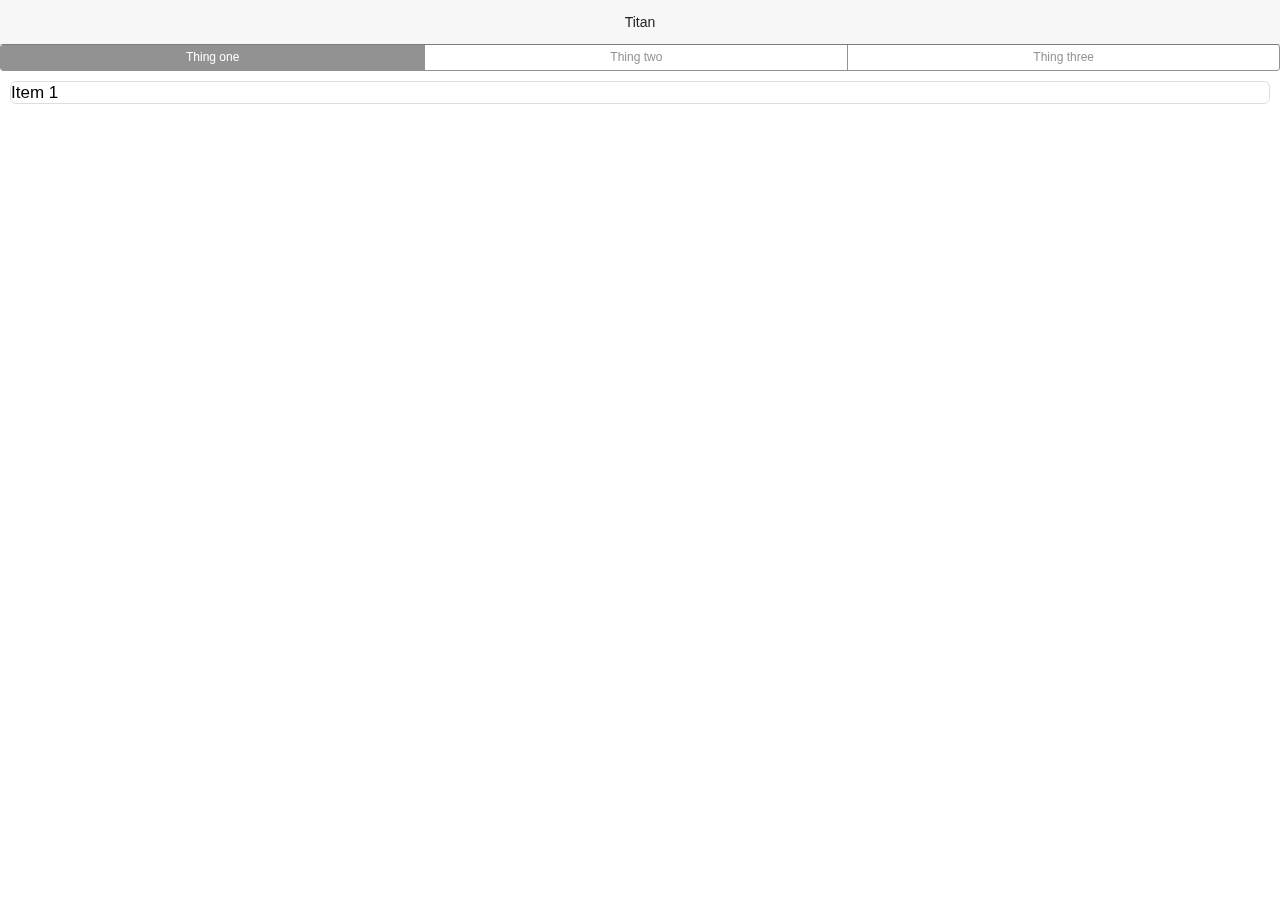
==== login.html @ fdbd61df "发现页" ====
<!DOCTYPE html>
<html>

<head>
    <meta charset="utf-8">
    <title>Ratchet template page</title>
    <!-- Sets initial viewport load and disables zooming  -->
    <meta name="viewport" content="initial-scale=1, maximum-scale=1, user-scalable=no, minimal-ui">
    <!-- Makes your prototype chrome-less once bookmarked to your phone's home screen -->
    <meta name="apple-mobile-web-app-capable" content="yes">
    <meta name="apple-mobile-web-app-status-bar-style" content="black">
    <!-- Include the compiled Ratchet CSS -->
    <link href="css/ratchet.css" rel="stylesheet">
    <link rel="stylesheet" type="text/css" href="css/ratchet-theme-ios.css">
    <link rel="stylesheet" type="text/css" href="css/animate.css">
    <link rel="stylesheet" type="text/css" href="css/customer.css">
    <!-- Include the compiled Ratchet JS -->
    <script src="js/ratchet.js"></script>
    <script type="text/javascript" src="js/touch-0.2.14.min.js"></script>
    <script type="text/javascript" src="js/live.js"></script>
</head>

<body class="background">
    <!-- Make sure all your bars are the first things in your <body> -->
    <header class="bar bar-nav">
        <h1 class="title">Titan</h1>
    </header>
    <!-- Wrap all non-bar HTML in the .content div (this is actually what scrolls) -->
    <div class="content content-padding-50 background">
        <div class="segmented-control">
            <a class="control-item active" href="#item1mobile">
    Thing one
  </a>
            <a class="control-item" href="#item2mobile">
        Thing two
  </a>
            <a class="control-item" href="#item3mobile">
                Thing three
            </a>
        </div>
        <div class="card">
            <span id="item1mobile" class="control-content active">Item 1</span>
            <span id="item2mobile" class="control-content">Item 2</span>
            <span id="item3mobile" class="control-content">Item 3</span>
        </div>
    </div>
</body>

</html>
---- css/ratchet.css ----
/*!
 * =====================================================
 * Ratchet v2.0.2 (http://goratchet.com)
 * Copyright 2015 Connor Sears
 * Licensed under MIT (https://github.com/twbs/ratchet/blob/master/LICENSE)
 *
 * v2.0.2 designed by @connors.
 * =====================================================
 */

/*! normalize.css v3.0.3 | MIT License | github.com/necolas/normalize.css */
html {
  font-family: sans-serif;
  -webkit-text-size-adjust: 100%;
      -ms-text-size-adjust: 100%;
}

body {
  margin: 0;
}

article,
aside,
details,
figcaption,
figure,
footer,
header,
hgroup,
main,
menu,
nav,
section,
summary {
  display: block;
}

audio,
canvas,
progress,
video {
  display: inline-block;
  vertical-align: baseline;
}

audio:not([controls]) {
  display: none;
  height: 0;
}

[hidden],
template {
  display: none;
}

a {
  background-color: transparent;
}

a:active,
a:hover {
  outline: 0;
}

abbr[title] {
  border-bottom: 1px dotted;
}

b,
strong {
  font-weight: bold;
}

dfn {
  font-style: italic;
}

h1 {
  margin: .67em 0;
  font-size: 2em;
}

mark {
  color: #000;
  background: #ff0;
}

small {
  font-size: 80%;
}

sub,
sup {
  position: relative;
  font-size: 75%;
  line-height: 0;
  vertical-align: baseline;
}

sup {
  top: -.5em;
}

sub {
  bottom: -.25em;
}

img {
  border: 0;
}

svg:not(:root) {
  overflow: hidden;
}

figure {
  margin: 1em 40px;
}

hr {
  height: 0;
  -webkit-box-sizing: content-box;
     -moz-box-sizing: content-box;
          box-sizing: content-box;
}

pre {
  overflow: auto;
}

code,
kbd,
pre,
samp {
  font-family: monospace, monospace;
  font-size: 1em;
}

button,
input,
optgroup,
select,
textarea {
  margin: 0;
  font: inherit;
  color: inherit;
}

button {
  overflow: visible;
}

button,
select {
  text-transform: none;
}

button,
html input[type="button"],
input[type="reset"],
input[type="submit"] {
  -webkit-appearance: button;
  cursor: pointer;
}

button[disabled],
html input[disabled] {
  cursor: default;
}

button::-moz-focus-inner,
input::-moz-focus-inner {
  padding: 0;
  border: 0;
}

input {
  line-height: normal;
}

input[type="checkbox"],
input[type="radio"] {
  -webkit-box-sizing: border-box;
     -moz-box-sizing: border-box;
          box-sizing: border-box;
  padding: 0;
}

input[type="number"]::-webkit-inner-spin-button,
input[type="number"]::-webkit-outer-spin-button {
  height: auto;
}

input[type="search"] {
  -webkit-box-sizing: content-box;
     -moz-box-sizing: content-box;
          box-sizing: content-box;
  -webkit-appearance: textfield;
}

input[type="search"]::-webkit-search-cancel-button,
input[type="search"]::-webkit-search-decoration {
  -webkit-appearance: none;
}

fieldset {
  padding: .35em .625em .75em;
  margin: 0 2px;
  border: 1px solid #c0c0c0;
}

legend {
  padding: 0;
  border: 0;
}

textarea {
  overflow: auto;
}

optgroup {
  font-weight: bold;
}

table {
  border-spacing: 0;
  border-collapse: collapse;
}

td,
th {
  padding: 0;
}

* {
  -webkit-box-sizing: border-box;
     -moz-box-sizing: border-box;
          box-sizing: border-box;
}

body {
  position: fixed;
  top: 0;
  right: 0;
  bottom: 0;
  left: 0;
  font-family: "Helvetica Neue", Helvetica, sans-serif;
  font-size: 17px;
  line-height: 21px;
  color: #000;
  background-color: #fff;
}

a {
  color: #428bca;
  text-decoration: none;

  -webkit-tap-highlight-color: transparent;
}
a:active {
  color: #3071a9;
}

.content {
  position: absolute;
  top: 0;
  right: 0;
  bottom: 0;
  left: 0;
  overflow: auto;
  -webkit-overflow-scrolling: touch;
  background-color: #fff;
}

.content > * {
  -webkit-transform: translateZ(0);
      -ms-transform: translateZ(0);
          transform: translateZ(0);
}

.bar-nav ~ .content {
  padding-top: 44px;
}

.bar-header-secondary ~ .content {
  padding-top: 88px;
}

.bar-footer ~ .content {
  padding-bottom: 44px;
}

.bar-footer-secondary ~ .content {
  padding-bottom: 88px;
}

.bar-tab ~ .content {
  padding-bottom: 50px;
}

.bar-footer-secondary-tab ~ .content {
  padding-bottom: 94px;
}

.content-padded {
  margin: 10px;
}

.text-center {
  text-align: center;
}

.pull-left {
  float: left;
}

.pull-right {
  float: right;
}

.clearfix:before, .clearfix:after {
  display: table;
  content: " ";
}
.clearfix:after {
  clear: both;
}

h1, h2, h3, h4, h5, h6 {
  margin-top: 0;
  margin-bottom: 10px;
  line-height: 1;
}

h1, .h1 {
  font-size: 36px;
}

h2, .h2 {
  font-size: 30px;
}

h3, .h3 {
  font-size: 24px;
}

h4, .h4 {
  font-size: 18px;
}

h5, .h5 {
  margin-top: 20px;
  font-size: 14px;
}

h6, .h6 {
  margin-top: 20px;
  font-size: 12px;
}

p {
  margin-top: 0;
  margin-bottom: 10px;
  font-size: 14px;
  color: #777;
}

.btn {
  position: relative;
  display: inline-block;
  padding: 6px 8px 7px;
  margin-bottom: 0;
  font-size: 12px;
  font-weight: 400;
  line-height: 1;
  color: #333;
  text-align: center;
  white-space: nowrap;
  vertical-align: top;
  cursor: pointer;
  background-color: #fff;
  border: 1px solid #ccc;
  border-radius: 3px;
}
.btn:active, .btn.active {
  color: inherit;
  background-color: #ccc;
}
.btn:disabled, .btn.disabled {
  opacity: .6;
}

.btn-primary {
  color: #fff;
  background-color: #428bca;
  border: 1px solid #428bca;
}
.btn-primary:active, .btn-primary.active {
  color: #fff;
  background-color: #3071a9;
  border: 1px solid #3071a9;
}

.btn-positive {
  color: #fff;
  background-color: #5cb85c;
  border: 1px solid #5cb85c;
}
.btn-positive:active, .btn-positive.active {
  color: #fff;
  background-color: #449d44;
  border: 1px solid #449d44;
}

.btn-negative {
  color: #fff;
  background-color: #d9534f;
  border: 1px solid #d9534f;
}
.btn-negative:active, .btn-negative.active {
  color: #fff;
  background-color: #c9302c;
  border: 1px solid #c9302c;
}

.btn-outlined {
  background-color: transparent;
}
.btn-outlined.btn-primary {
  color: #428bca;
}
.btn-outlined.btn-positive {
  color: #5cb85c;
}
.btn-outlined.btn-negative {
  color: #d9534f;
}
.btn-outlined.btn-primary:active, .btn-outlined.btn-positive:active, .btn-outlined.btn-negative:active {
  color: #fff;
}

.btn-link {
  padding-top: 6px;
  padding-bottom: 6px;
  color: #428bca;
  background-color: transparent;
  border: 0;
}
.btn-link:active, .btn-link.active {
  color: #3071a9;
  background-color: transparent;
}

.btn-block {
  display: block;
  width: 100%;
  padding: 15px 0;
  margin-bottom: 10px;
  font-size: 18px;
}

input[type="submit"],
input[type="reset"],
input[type="button"] {
  width: 100%;
}

.btn .badge {
  margin: -2px -4px -2px 4px;
  font-size: 12px;
  background-color: rgba(0, 0, 0, .15);
}

.btn .badge-inverted,
.btn:active .badge-inverted {
  background-color: transparent;
}

.btn-primary:active .badge-inverted,
.btn-positive:active .badge-inverted,
.btn-negative:active .badge-inverted {
  color: #fff;
}

.btn-block .badge {
  position: absolute;
  right: 0;
  margin-right: 10px;
}

.btn .icon {
  font-size: inherit;
}

.bar {
  position: fixed;
  right: 0;
  left: 0;
  z-index: 10;
  height: 44px;
  padding-right: 10px;
  padding-left: 10px;
  background-color: #fff;
  border-bottom: 1px solid #ddd;

  -webkit-backface-visibility: hidden;
          backface-visibility: hidden;
}

.bar-header-secondary {
  top: 44px;
}

.bar-footer {
  bottom: 0;
}

.bar-footer-secondary {
  bottom: 44px;
}

.bar-footer-secondary-tab {
  bottom: 50px;
}

.bar-footer,
.bar-footer-secondary,
.bar-footer-secondary-tab {
  border-top: 1px solid #ddd;
  border-bottom: 0;
}

.bar-nav {
  top: 0;
}

.title {
  position: absolute;
  display: block;
  width: 100%;
  padding: 0;
  margin: 0 -10px;
  font-size: 17px;
  font-weight: 500;
  line-height: 44px;
  color: #000;
  text-align: center;
  white-space: nowrap;
}

.title a {
  color: inherit;
}

.bar-tab {
  bottom: 0;
  display: table;
  width: 100%;
  height: 50px;
  padding: 0;
  table-layout: fixed;
  border-top: 1px solid #ddd;
  border-bottom: 0;
}
.bar-tab .tab-item {
  position: relative;
  display: table-cell;
  width: 1%;
  height: 50px;
  color: #929292;
  text-align: center;
  vertical-align: middle;
}
.bar-tab .tab-item.active, .bar-tab .tab-item:active {
  color: #428bca;
}
.bar-tab .tab-item .badge {
  position: absolute;
  top: 3px;
  left: 50%;
  vertical-align: top;
}
.bar-tab .tab-item .icon {
  top: 3px;
  width: 24px;
  height: 24px;
  padding-top: 0;
  padding-bottom: 0;
}
.bar-tab .tab-item .icon ~ .tab-label {
  display: block;
  font-size: 11px;
}

.bar .btn {
  position: relative;
  top: 7px;
  z-index: 20;
  padding: 6px 12px 7px;
  margin-top: 0;
  font-weight: 400;
}
.bar .btn.pull-right {
  margin-left: 10px;
}
.bar .btn.pull-left {
  margin-right: 10px;
}

.bar .btn-link {
  top: 0;
  padding: 0;
  font-size: 16px;
  line-height: 44px;
  color: #428bca;
  border: 0;
}
.bar .btn-link:active, .bar .btn-link.active {
  color: #3071a9;
}

.bar .btn-block {
  top: 6px;
  padding: 7px 0;
  margin-bottom: 0;
  font-size: 16px;
}

.bar .btn-nav.pull-left {
  margin-left: -5px;
}
.bar .btn-nav.pull-left .icon-left-nav {
  margin-right: -3px;
}
.bar .btn-nav.pull-right {
  margin-right: -5px;
}
.bar .btn-nav.pull-right .icon-right-nav {
  margin-left: -3px;
}

.bar .icon {
  position: relative;
  z-index: 20;
  padding-top: 10px;
  padding-bottom: 10px;
  font-size: 24px;
}
.bar .btn .icon {
  top: 3px;
  padding: 0;
}
.bar .title .icon {
  padding: 0;
}
.bar .title .icon.icon-caret {
  top: 4px;
  margin-left: -5px;
}

.bar input[type="search"] {
  height: 29px;
  margin: 6px 0;
}

.bar .segmented-control {
  top: 7px;
  margin: 0 auto;
}

.badge {
  display: inline-block;
  padding: 2px 9px 3px;
  font-size: 12px;
  line-height: 1;
  color: #333;
  background-color: rgba(0, 0, 0, .15);
  border-radius: 100px;
}
.badge.badge-inverted {
  padding: 0 5px 0 0;
  background-color: transparent;
}

.badge-primary {
  color: #fff;
  background-color: #428bca;
}
.badge-primary.badge-inverted {
  color: #428bca;
}

.badge-positive {
  color: #fff;
  background-color: #5cb85c;
}
.badge-positive.badge-inverted {
  color: #5cb85c;
}

.badge-negative {
  color: #fff;
  background-color: #d9534f;
}
.badge-negative.badge-inverted {
  color: #d9534f;
}

.card {
  margin: 10px;
  overflow: hidden;
  background-color: #fff;
  border: 1px solid #ddd;
  border-radius: 6px;
}

.card .table-view {
  margin-bottom: 0;
  border-top: 0;
  border-bottom: 0;
}
.card .table-view .table-view-divider:first-child {
  top: 0;
  border-top-left-radius: 6px;
  border-top-right-radius: 6px;
}
.card .table-view .table-view-divider:last-child {
  border-bottom-right-radius: 6px;
  border-bottom-left-radius: 6px;
}

.card .table-view-cell:last-child {
  border-bottom: 0;
}

.table-view {
  padding-left: 0;
  margin-top: 0;
  margin-bottom: 15px;
  list-style: none;
  background-color: #fff;
  border-top: 1px solid #ddd;
  border-bottom: 1px solid #ddd;
}

.table-view-cell {
  position: relative;
  padding: 11px 65px 11px 15px;
  overflow: hidden;
  border-bottom: 1px solid #ddd;
}
.table-view-cell:last-child {
  border-bottom: 0;
}
.table-view-cell > a:not(.btn) {
  position: relative;
  display: block;
  padding: inherit;
  margin: -11px -65px -11px -15px;
  overflow: hidden;
  color: inherit;
}
.table-view-cell > a:not(.btn):active {
  background-color: #eee;
}
.table-view-cell p {
  margin-bottom: 0;
}

.table-view-divider {
  padding-top: 6px;
  padding-bottom: 6px;
  padding-left: 15px;
  margin-top: -1px;
  margin-left: 0;
  font-weight: 500;
  color: #999;
  background-color: #fafafa;
  border-top: 1px solid #ddd;
  border-bottom: 1px solid #ddd;
}

.table-view .media,
.table-view .media-body {
  overflow: hidden;
}

.table-view .media-object.pull-left {
  margin-right: 10px;
}
.table-view .media-object.pull-right {
  margin-left: 10px;
}

.table-view-cell > .btn,
.table-view-cell > .badge,
.table-view-cell > .toggle,
.table-view-cell > a > .btn,
.table-view-cell > a > .badge,
.table-view-cell > a > .toggle {
  position: absolute;
  top: 50%;
  right: 15px;
  -webkit-transform: translateY(-50%);
      -ms-transform: translateY(-50%);
       -o-transform: translateY(-50%);
          transform: translateY(-50%);
}
.table-view-cell .navigate-left > .btn,
.table-view-cell .navigate-left > .badge,
.table-view-cell .navigate-left > .toggle,
.table-view-cell .navigate-right > .btn,
.table-view-cell .navigate-right > .badge,
.table-view-cell .navigate-right > .toggle,
.table-view-cell .push-left > .btn,
.table-view-cell .push-left > .badge,
.table-view-cell .push-left > .toggle,
.table-view-cell .push-right > .btn,
.table-view-cell .push-right > .badge,
.table-view-cell .push-right > .toggle,
.table-view-cell > a .navigate-left > .btn,
.table-view-cell > a .navigate-left > .badge,
.table-view-cell > a .navigate-left > .toggle,
.table-view-cell > a .navigate-right > .btn,
.table-view-cell > a .navigate-right > .badge,
.table-view-cell > a .navigate-right > .toggle,
.table-view-cell > a .push-left > .btn,
.table-view-cell > a .push-left > .badge,
.table-view-cell > a .push-left > .toggle,
.table-view-cell > a .push-right > .btn,
.table-view-cell > a .push-right > .badge,
.table-view-cell > a .push-right > .toggle {
  right: 35px;
}

.content > .table-view:first-child {
  margin-top: 15px;
}

input,
textarea,
button,
select {
  font-family: "Helvetica Neue", Helvetica, sans-serif;
  font-size: 17px;
}

select,
textarea,
input[type="text"],
input[type="search"],
input[type="password"],
input[type="datetime"],
input[type="datetime-local"],
input[type="date"],
input[type="month"],
input[type="time"],
input[type="week"],
input[type="number"],
input[type="email"],
input[type="url"],
input[type="tel"],
input[type="color"] {
  width: 100%;
  height: 35px;
  -webkit-appearance: none;
  padding: 0 15px;
  margin-bottom: 15px;
  line-height: 21px;
  background-color: #fff;
  border: 1px solid #ddd;
  border-radius: 3px;
  outline: none;
}

input[type="search"] {
  -webkit-box-sizing: border-box;
     -moz-box-sizing: border-box;
          box-sizing: border-box;
  padding: 0 10px;
  font-size: 16px;
  border-radius: 20px;
}

input[type="search"]:focus {
  text-align: left;
}

textarea {
  height: auto;
}

select {
  height: auto;
  font-size: 14px;
  background-color: #f8f8f8;
  -webkit-box-shadow: inset 0 1px 1px rgba(0, 0, 0, .1);
          box-shadow: inset 0 1px 1px rgba(0, 0, 0, .1);
}

.input-group {
  background-color: #fff;
}

.input-group input,
.input-group textarea {
  margin-bottom: 0;
  background-color: transparent;
  border-top: 0;
  border-right: 0;
  border-left: 0;
  border-radius: 0;
  -webkit-box-shadow: none;
          box-shadow: none;
}

.input-row {
  height: 35px;
  overflow: hidden;
  border-bottom: 1px solid #ddd;
}

.input-row label {
  float: left;
  width: 35%;
  padding: 8px 15px;
  font-family: "Helvetica Neue", Helvetica, sans-serif;
  line-height: 1.1;
}

.input-row input {
  float: right;
  width: 65%;
  padding-left: 0;
  margin-bottom: 0;
  border: 0;
}

.segmented-control {
  position: relative;
  display: table;
  overflow: hidden;
  font-size: 12px;
  font-weight: 400;
  background-color: #fff;
  border: 1px solid #ccc;
  border-radius: 3px;
}
.segmented-control .control-item {
  display: table-cell;
  width: 1%;
  padding-top: 6px;
  padding-bottom: 7px;
  overflow: hidden;
  line-height: 1;
  color: #333;
  text-align: center;
  text-overflow: ellipsis;
  white-space: nowrap;
  border-left: 1px solid #ccc;
}
.segmented-control .control-item:first-child {
  border-left-width: 0;
}
.segmented-control .control-item:active {
  background-color: #eee;
}
.segmented-control .control-item.active {
  background-color: #ccc;
}

.segmented-control-primary {
  border-color: #428bca;
}
.segmented-control-primary .control-item {
  color: #428bca;
  border-color: inherit;
}
.segmented-control-primary .control-item:active {
  background-color: #cde1f1;
}
.segmented-control-primary .control-item.active {
  color: #fff;
  background-color: #428bca;
}

.segmented-control-positive {
  border-color: #5cb85c;
}
.segmented-control-positive .control-item {
  color: #5cb85c;
  border-color: inherit;
}
.segmented-control-positive .control-item:active {
  background-color: #d8eed8;
}
.segmented-control-positive .control-item.active {
  color: #fff;
  background-color: #5cb85c;
}

.segmented-control-negative {
  border-color: #d9534f;
}
.segmented-control-negative .control-item {
  color: #d9534f;
  border-color: inherit;
}
.segmented-control-negative .control-item:active {
  background-color: #f9e2e2;
}
.segmented-control-negative .control-item.active {
  color: #fff;
  background-color: #d9534f;
}

.control-content {
  display: none;
}
.control-content.active {
  display: block;
}

.popover {
  position: fixed;
  top: 55px;
  left: 50%;
  z-index: 20;
  display: none;
  width: 280px;
  margin-left: -140px;
  background-color: #fff;
  border-radius: 6px;
  -webkit-box-shadow: 0 0 15px rgba(0, 0, 0, .1);
          box-shadow: 0 0 15px rgba(0, 0, 0, .1);
  opacity: 0;
  -webkit-transition: all .25s linear;
       -o-transition: all .25s linear;
          transition: all .25s linear;
  -webkit-transform: translate3d(0, -15px, 0);
      -ms-transform: translate3d(0, -15px, 0);
          transform: translate3d(0, -15px, 0);
}
.popover:before {
  position: absolute;
  top: -15px;
  left: 50%;
  width: 0;
  height: 0;
  margin-left: -15px;
  content: '';
  border-right: 15px solid transparent;
  border-bottom: 15px solid #fff;
  border-left: 15px solid transparent;
}
.popover.visible {
  opacity: 1;
  -webkit-transform: translate3d(0, 0, 0);
      -ms-transform: translate3d(0, 0, 0);
          transform: translate3d(0, 0, 0);
}
.popover .bar ~ .table-view {
  padding-top: 44px;
}

.backdrop {
  position: fixed;
  top: 0;
  right: 0;
  bottom: 0;
  left: 0;
  z-index: 15;
  background-color: rgba(0, 0, 0, .3);
}

.popover .btn-block {
  margin-bottom: 5px;
}
.popover .btn-block:last-child {
  margin-bottom: 0;
}

.popover .bar-nav {
  border-bottom: 1px solid #ddd;
  border-top-left-radius: 12px;
  border-top-right-radius: 12px;
  -webkit-box-shadow: none;
          box-shadow: none;
}

.popover .table-view {
  max-height: 300px;
  margin-bottom: 0;
  overflow: auto;
  -webkit-overflow-scrolling: touch;
  background-color: #fff;
  border-top: 0;
  border-bottom: 0;
  border-radius: 6px;
}

.modal {
  position: fixed;
  top: 0;
  z-index: 11;
  width: 100%;
  min-height: 100%;
  overflow: hidden;
  background-color: #fff;
  opacity: 0;
  -webkit-transition: -webkit-transform .25s, opacity 1ms .25s;
       -o-transition:      -o-transform .25s, opacity 1ms .25s;
          transition:         transform .25s, opacity 1ms .25s;
  -webkit-transform: translate3d(0, 100%, 0);
      -ms-transform: translate3d(0, 100%, 0);
          transform: translate3d(0, 100%, 0);
}
.modal.active {
  height: 100%;
  opacity: 1;
  -webkit-transition: -webkit-transform .25s;
       -o-transition:      -o-transform .25s;
          transition:         transform .25s;
  -webkit-transform: translate3d(0, 0, 0);
      -ms-transform: translate3d(0, 0, 0);
          transform: translate3d(0, 0, 0);
}

.slider {
  width: 100%;
}

.slider {
  overflow: hidden;
  background-color: #000;
}
.slider .slide-group {
  position: relative;
  font-size: 0;
  white-space: nowrap;
  -webkit-transition: all 0s linear;
       -o-transition: all 0s linear;
          transition: all 0s linear;
}
.slider .slide-group .slide {
  display: inline-block;
  width: 100%;
  height: 100%;
  font-size: 14px;
  vertical-align: top;
}

.toggle {
  position: relative;
  display: block;
  width: 74px;
  height: 30px;
  background-color: #fff;
  border: 2px solid #ddd;
  border-radius: 20px;
  -webkit-transition-duration: .2s;
       -o-transition-duration: .2s;
          transition-duration: .2s;
  -webkit-transition-property: background-color, border;
       -o-transition-property: background-color, border;
          transition-property: background-color, border;
}
.toggle .toggle-handle {
  position: absolute;
  top: -1px;
  left: -1px;
  z-index: 2;
  width: 28px;
  height: 28px;
  background-color: #fff;
  border: 1px solid #ddd;
  border-radius: 100px;
  -webkit-transition-duration: .2s;
       -o-transition-duration: .2s;
          transition-duration: .2s;
  -webkit-transition-property: -webkit-transform, border, width;
       -o-transition-property:      -o-transform, border, width;
          transition-property:         transform, border, width;
}
.toggle:before {
  position: absolute;
  top: 3px;
  right: 11px;
  font-size: 13px;
  color: #999;
  text-transform: uppercase;
  content: "Off";
}
.toggle.active {
  background-color: #5cb85c;
  border: 2px solid #5cb85c;
}
.toggle.active .toggle-handle {
  border-color: #5cb85c;
  -webkit-transform: translate3d(44px, 0, 0);
      -ms-transform: translate3d(44px, 0, 0);
          transform: translate3d(44px, 0, 0);
}
.toggle.active:before {
  right: auto;
  left: 15px;
  color: #fff;
  content: "On";
}
.toggle input[type="checkbox"] {
  display: none;
}

.content.fade {
  left: 0;
  opacity: 0;
  -webkit-transition: opacity .4s;
       -o-transition: opacity .4s;
          transition: opacity .4s;
}
.content.fade.in {
  opacity: 1;
}
.content.sliding {
  z-index: 2;
  -webkit-transition: -webkit-transform .4s;
       -o-transition:      -o-transform .4s;
          transition:         transform .4s;
  -webkit-transform: translate3d(0, 0, 0);
      -ms-transform: translate3d(0, 0, 0);
          transform: translate3d(0, 0, 0);
}
.content.sliding.left {
  z-index: 1;
  -webkit-transform: translate3d(-100%, 0, 0);
      -ms-transform: translate3d(-100%, 0, 0);
          transform: translate3d(-100%, 0, 0);
}
.content.sliding.right {
  z-index: 3;
  -webkit-transform: translate3d(100%, 0, 0);
      -ms-transform: translate3d(100%, 0, 0);
          transform: translate3d(100%, 0, 0);
}

.navigate-left:after,
.navigate-right:after,
.push-left:after,
.push-right:after {
  position: absolute;
  top: 50%;
  display: inline-block;
  font-family: Ratchicons;
  font-size: inherit;
  line-height: 1;
  color: #bbb;
  text-decoration: none;
  -webkit-transform: translateY(-50%);
      -ms-transform: translateY(-50%);
       -o-transform: translateY(-50%);
          transform: translateY(-50%);

  -webkit-font-smoothing: antialiased;
}

.navigate-left:after,
.push-left:after {
  left: 15px;
  content: '\e822';
}

.navigate-right:after,
.push-right:after {
  right: 15px;
  content: '\e826';
}

@font-face {
  font-family: Ratchicons;
  font-style: normal;
  font-weight: normal;

  src: url("../fonts/ratchicons.eot");
  src: url("../fonts/ratchicons.eot?#iefix") format("embedded-opentype"), url("../fonts/ratchicons.woff") format("woff"), url("../fonts/ratchicons.ttf") format("truetype"), url("../fonts/ratchicons.svg#svgFontName") format("svg");
}
.icon {
  display: inline-block;
  font-family: Ratchicons;
  font-size: 24px;
  line-height: 1;
  text-decoration: none;

  -webkit-font-smoothing: antialiased;
}

.icon-back:before {
  content: '\e80a';
}

.icon-bars:before {
  content: '\e80e';
}

.icon-caret:before {
  content: '\e80f';
}

.icon-check:before {
  content: '\e810';
}

.icon-close:before {
  content: '\e811';
}

.icon-code:before {
  content: '\e812';
}

.icon-compose:before {
  content: '\e813';
}

.icon-download:before {
  content: '\e815';
}

.icon-edit:before {
  content: '\e829';
}

.icon-forward:before {
  content: '\e82a';
}

.icon-gear:before {
  content: '\e821';
}

.icon-home:before {
  content: '\e82b';
}

.icon-info:before {
  content: '\e82c';
}

.icon-list:before {
  content: '\e823';
}

.icon-more-vertical:before {
  content: '\e82e';
}

.icon-more:before {
  content: '\e82f';
}

.icon-pages:before {
  content: '\e824';
}

.icon-pause:before {
  content: '\e830';
}

.icon-person:before {
  content: '\e832';
}

.icon-play:before {
  content: '\e816';
}

.icon-plus:before {
  content: '\e817';
}

.icon-refresh:before {
  content: '\e825';
}

.icon-search:before {
  content: '\e819';
}

.icon-share:before {
  content: '\e81a';
}

.icon-sound:before {
  content: '\e827';
}

.icon-sound2:before {
  content: '\e828';
}

.icon-sound3:before {
  content: '\e80b';
}

.icon-sound4:before {
  content: '\e80c';
}

.icon-star-filled:before {
  content: '\e81b';
}

.icon-star:before {
  content: '\e81c';
}

.icon-stop:before {
  content: '\e81d';
}

.icon-trash:before {
  content: '\e81e';
}

.icon-up-nav:before {
  content: '\e81f';
}

.icon-up:before {
  content: '\e80d';
}

.icon-right-nav:before {
  content: '\e818';
}

.icon-right:before {
  content: '\e826';
}

.icon-down-nav:before {
  content: '\e814';
}

.icon-down:before {
  content: '\e820';
}

.icon-left-nav:before {
  content: '\e82d';
}

.icon-left:before {
  content: '\e822';
}
---- css/ratchet-theme-ios.css ----
/*!
 * =====================================================
 * Ratchet v2.0.2 (http://goratchet.com)
 * Copyright 2015 Connor Sears
 * Licensed under MIT (https://github.com/twbs/ratchet/blob/master/LICENSE)
 *
 * v2.0.2 designed by @connors.
 * =====================================================
 */

a {
  color: #007aff;
}
a:active {
  color: #0062cc;
}

.content {
  background-color: #efeff4;
}

.h5, h5,
.h6, h6,
p {
  color: #8f8f94;
}

.h5, h5,
.h6, h6 {
  font-weight: normal;
  text-transform: uppercase;
}

.btn {
  color: #929292;
  background-color: rgba(247, 247, 247, .98);
  border: 1px solid #929292;
  -webkit-transition: all;
          transition: all;
  -webkit-transition-timing-function: linear;
          transition-timing-function: linear;
  -webkit-transition-duration: .2s;
          transition-duration: .2s;
}
.btn:active, .btn.active {
  color: #fff;
  background-color: #929292;
}

.btn-primary {
  color: #fff;
  background-color: #007aff;
  border: 1px solid #007aff;
}
.btn-primary:active, .btn-primary.active {
  background-color: #0062cc;
  border: 1px solid #0062cc;
}

.btn-positive {
  color: #fff;
  background-color: #4cd964;
  border: 1px solid #4cd964;
}
.btn-positive:active, .btn-positive.active {
  background-color: #2ac845;
  border: 1px solid #2ac845;
}

.btn-negative {
  color: #fff;
  background-color: #dd524d;
  border: 1px solid #dd524d;
}
.btn-negative:active, .btn-negative.active {
  background-color: #cf2d28;
  border: 1px solid #cf2d28;
}

.btn-outlined {
  background-color: transparent;
}
.btn-outlined.btn-primary {
  color: #007aff;
}
.btn-outlined.btn-positive {
  color: #4cd964;
}
.btn-outlined.btn-negative {
  color: #dd524d;
}
.btn-outlined.btn-primary:active, .btn-outlined.btn-positive:active, .btn-outlined.btn-negative:active {
  color: #fff;
}

.btn-link {
  color: #007aff;
  background-color: transparent;
  border: none;
}
.btn-link:active, .btn-link.active {
  color: #0062cc;
  background-color: transparent;
}

.btn .badge {
  background-color: rgba(0, 0, 0, .15);
}
.btn .badge.badge-inverted {
  background-color: transparent;
}
.btn:active .badge {
  color: #fff;
}

.bar {
  background-color: rgba(247, 247, 247, .98);
  border-bottom: 0;
  box-shadow: 0 0 1px rgba(0, 0, 0, .85);
}
.bar.bar-header-secondary {
  top: 44px;
}
.bar.bar-footer-secondary {
  bottom: 44px;
}
.bar.bar-footer-secondary-tab {
  bottom: 50px;
}
.bar.bar-footer, .bar.bar-footer-secondary, .bar.bar-footer-secondary-tab {
  border-top: 0;
}

.bar-tab {
  border-top: 0;
}

.tab-item {
  color: #929292;
}
.tab-item.active, .tab-item:active {
  color: #007aff;
}

.bar-nav .btn-link {
  color: #007aff;
}
.bar-nav .btn-link:active {
  color: #007aff;
  opacity: .6;
}

.badge.badge-inverted {
  color: #929292;
  background-color: transparent;
}

.badge-primary {
  color: #fff;
  background-color: #007aff;
}
.badge-primary.badge-inverted {
  color: #007aff;
  background-color: transparent;
}

.badge-positive {
  color: #fff;
  background-color: #4cd964;
}
.badge-positive.badge-inverted {
  color: #4cd964;
  background-color: transparent;
}

.badge-negative {
  color: #fff;
  background-color: #dd524d;
}
.badge-negative.badge-inverted {
  color: #dd524d;
  background-color: transparent;
}

.card .table-view {
  background-image: none;
}

.card .table-view-cell:last-child {
  background-image: none;
}

.table-view {
  background-image: url("data:image/svg+xml;utf8,<svg xmlns='http://www.w3.org/2000/svg' width='100%' height='1'><rect fill='#c8c7cc' x='0' y='0' width='100%' height='0.5'/></svg>"), url("data:image/svg+xml;utf8,<svg xmlns='http://www.w3.org/2000/svg' width='100%' height='1'><rect fill='#c8c7cc' x='0' y='0' width='100%' height='0.5'/></svg>");
  background-repeat: no-repeat;
  background-position: 0 100%, 0 0;
  border-top: 0;
  border-bottom: 0;
}
.table-view .table-view-cell {
  background-image: url("data:image/svg+xml;utf8,<svg xmlns='http://www.w3.org/2000/svg' width='100%' height='1'><rect fill='#c8c7cc' x='0' y='0' width='100%' height='0.5'/></svg>");
  background-repeat: no-repeat;
  background-position: 15px 100%;
  border-bottom: 0;
}
.table-view .table-view-cell:last-child {
  background-image: none;
}
.table-view .table-view-cell > a:not(.btn):active {
  color: inherit;
}
.table-view .table-view-divider {
  background-image: url("data:image/svg+xml;utf8,<svg xmlns='http://www.w3.org/2000/svg' width='100%' height='1'><rect fill='#c8c7cc' x='0' y='0' width='100%' height='0.5'/></svg>"), url("data:image/svg+xml;utf8,<svg xmlns='http://www.w3.org/2000/svg' width='100%' height='1'><rect fill='#c8c7cc' x='0' y='0' width='100%' height='0.5'/></svg>");
  background-repeat: no-repeat;
  background-position: 0 100%, 0 0;
  border-top: 0;
  border-bottom: 0;
}

select,
textarea,
input[type="text"],
input[type="search"],
input[type="password"],
input[type="datetime"],
input[type="datetime-local"],
input[type="date"],
input[type="month"],
input[type="time"],
input[type="week"],
input[type="number"],
input[type="email"],
input[type="url"],
input[type="tel"],
input[type="color"],
.input-group {
  height: 40px;
  padding: 10px 15px;
  border: 1px solid rgba(0, 0, 0, .2);
}

input[type="search"] {
  height: 34px;
  text-align: center;
  background-color: rgba(0, 0, 0, .1);
  border: 0;
  border-radius: 6px;
}

input[type="search"]:focus {
  text-align: left;
}

select,
textarea,
.input-group {
  height: auto;
}

.input-group {
  padding: 0;
  background-image: url("data:image/svg+xml;utf8,<svg xmlns='http://www.w3.org/2000/svg' width='100%' height='1'><rect fill='#c8c7cc' x='0' y='0' width='100%' height='0.5'/></svg>"), url("data:image/svg+xml;utf8,<svg xmlns='http://www.w3.org/2000/svg' width='100%' height='1'><rect fill='#c8c7cc' x='0' y='0' width='100%' height='0.5'/></svg>");
  background-repeat: no-repeat;
  background-position: 0 100%, 0 0;
  border: 0;
}

.input-group input {
  background-image: url("data:image/svg+xml;utf8,<svg xmlns='http://www.w3.org/2000/svg' width='100%' height='1'><rect fill='#c8c7cc' x='0' y='0' width='100%' height='0.5'/></svg>");
  background-repeat: no-repeat;
  background-position: 15px 100%;
  border: 0;
}

.input-group input:last-child {
  background-image: none;
}

.input-row {
  background-image: url("data:image/svg+xml;utf8,<svg xmlns='http://www.w3.org/2000/svg' width='100%' height='1'><rect fill='#c8c7cc' x='0' y='0' width='100%' height='0.5'/></svg>");
  background-repeat: no-repeat;
  background-position: 15px 100%;
  border-bottom: 0;
}

.input-row:last-child,
.input-row label + input {
  background-image: none;
}

.segmented-control {
  background-color: transparent;
  border: 1px solid #929292;
}
.segmented-control .control-item {
  color: #929292;
  border-color: #929292;
  -webkit-transition: background-color .1s linear;
          transition: background-color .1s linear;
}
.segmented-control .control-item:active {
  background-color: #ebebeb;
}
.segmented-control .control-item.active {
  color: #fff;
  background-color: #929292;
}

.segmented-control-primary {
  border: 1px solid #007aff;
}
.segmented-control-primary .control-item {
  color: #007aff;
  border-color: inherit;
}
.segmented-control-primary .control-item:active {
  background-color: #b3d7ff;
}
.segmented-control-primary .control-item.active {
  color: #fff;
  background-color: #007aff;
}

.segmented-control-positive {
  border: 1px solid #4cd964;
}
.segmented-control-positive .control-item {
  color: #4cd964;
  border-color: inherit;
}
.segmented-control-positive .control-item:active {
  background-color: #dff8e3;
}
.segmented-control-positive .control-item.active {
  color: #fff;
  background-color: #4cd964;
}

.segmented-control-negative {
  border: 1px solid #dd524d;
}
.segmented-control-negative .control-item {
  color: #dd524d;
  border-color: inherit;
}
.segmented-control-negative .control-item:active {
  background-color: #fae4e3;
}
.segmented-control-negative .control-item.active {
  color: #fff;
  background-color: #dd524d;
}

.popover {
  border-radius: 12px;
  -webkit-transition: -webkit-transform .2s ease-in-out, opacity .2s ease-in-out;
          transition: -webkit-transform .2s ease-in-out, opacity .2s ease-in-out;
}
.popover:before {
  border-bottom: 15px solid rgba(247, 247, 247, .98);
}

.popover .bar {
  box-shadow: none;
}

.popover .bar-nav {
  border-bottom: 1px solid rgba(0, 0, 0, .15);
}

.popover .table-view {
  background-image: none;
  border-radius: 12px;
}

.modal {
  -webkit-transition-timing-function: cubic-bezier(.1, .5, .1, 1);
          transition-timing-function: cubic-bezier(.1, .5, .1, 1);
}
.modal.active {
  -webkit-transition-timing-function: cubic-bezier(.1, .5, .1, 1);
          transition-timing-function: cubic-bezier(.1, .5, .1, 1);
}

.toggle {
  width: 47px;
  border: 2px solid #e6e6e6;
  box-shadow: inset 0 0 0 0 #e1e1e1;
  -webkit-transition-duration: .2s;
          transition-duration: .2s;
  -webkit-transition-property: box-shadow, border;
          transition-property: box-shadow, border;
}
.toggle .toggle-handle {
  border: 1px solid rgba(0, 0, 0, .2);
  box-shadow: 0 3px 3px rgba(0, 0, 0, .08);
  -webkit-transition-property: -webkit-transform, border, width;
          transition-property:         transform, border, width;
}
.toggle:before {
  display: none;
}
.toggle.active {
  background-color: transparent;
  border: 2px solid #4cd964;
  box-shadow: inset 0 0 0 13px #4cd964;
}
.toggle.active .toggle-handle {
  -webkit-transform: translate3d(17px, 0, 0);
          transform: translate3d(17px, 0, 0);
}
.toggle.active .toggle-handle {
  border-color: #4cd964;
}

.content.fade {
  -webkit-transition: opacity .2s ease-in-out;
          transition: opacity .2s ease-in-out;
}
.content.sliding {
  -webkit-transition-timing-function: cubic-bezier(.1, .5, .1, 1);
          transition-timing-function: cubic-bezier(.1, .5, .1, 1);
}
.content.sliding.sliding-in, .content.sliding.right:not([class*="sliding-in"]) {
  -webkit-animation-name: fadeOverlay;
          animation-name: fadeOverlay;
  -webkit-animation-duration: .4s;
          animation-duration: .4s;
}
.content.sliding.right:not([class*="sliding-in"]) {
  -webkit-animation-direction: reverse;
          animation-direction: reverse;
}
.content.sliding.left {
  -webkit-transform: translate3d(-20%, 0, 0);
          transform: translate3d(-20%, 0, 0);
}

@-webkit-keyframes fadeOverlay {
  from {
    box-shadow: 0 0 10px transparent, -320px 0 0 transparent;
  }
  to {
    box-shadow: 0 0 10px rgba(0, 0, 0, .3), -320px 0 0 rgba(0, 0, 0, .1);
  }
}
---- css/customer.css ----
/*customer.css*/

/*全局配色*/
.background{
	background: #fff;
}
.blue{
	background: #34c4e6;
}
.yellow{
	background: #f4a830;
}
.title{
	color:#232323;
}
.text-gray{
	color:#aaaaaa;
}
.wraper-bg{
	background: #f9f9f9;
}

/*font-size*/
.title{
	font-size: 14px;
}
.info{
	font-size: 13px;
}

/*图片圆角*/
.img-circle{
	border-radius: 50% 50%;
}
/*修正content会被footer遮盖*/
.content-padding-50{
	padding-bottom: 50px;
}

.box{
	width:100%;
	display: inline-block;
	float: left;
}

/*box-padding*/
.padding{
	padding:10px;
}
/*box-margin*/
.margin-top{
	margin-top: 10px;
}
.margin-bottom{
	margin-bottom: 10px;
}
/*标签*/
.label{
	border-radius: 4px;
	padding:3px 6px;
	color:#fff;
	font-size: 12px;
	margin-right: 5px;
	display: inline-block;
}
/*分类标签*/
.category > .label{
	font-size: 14px;
	padding:6px 12px;
}
/*边框颜色*/
.border{
	border:1px solid #E4E3E3;
}
.border-top{
	border-top:1px solid #E4E3E3;
}
.border-bottom{
	border-bottom:1px solid #E4E3E3;
}

/*menu-bar*/
.menu-bar{
	background:#fff;
}
.customer-icon{
	width:20px !important;
	height:20px !important;
	display: inline-block;
	margin-right: 4px;
	position: relative !important;
    top: 3px !important;
}
.home-img{
	background: url('../img/home.png');
	background-position: 0,0;
	background-size: cover;
}
.find-img{
	background: url('../img/find.png');
	background-position: 0,0;
	background-size: cover;
}
.person-img{
	background: url('../img/person.png');
	background-position: 0,0;
	background-size: cover;
}
.menu-bar .tab-item.active{
	color:#34c4e6;
}
.menu-bar .tab-item.active > .customer-icon{
	background-position: 19px 0;
}

/*category-search*/
.category-search{
	padding-top: 10px;
}
.category-box{
	width:100%;
	float: left;
}
.category-box .category-item{
	width:25%;
	float: left;
	text-align: center;
	
}
.category-box .category-item{
	color:#092329;
	font-size: 17px;
	line-height: 24px;
}
.category-item-img{
	display: inline-block;
}
.category-item-img img{
	width:80%;
}
.category-box > .category-item.active{
	color:#34c4e6;
}
.category-box > .category-item.active div{
	text-align: center;
	float: left;
	width:100%;
}
.category-box > .category-item.active div span{
	border-bottom: 2px solid #34c4e6;
	padding-bottom: 10px;
	display: inline-block;
}
.search-box{
	padding: 10px;
	background: #f9f9f9;
}
.search-box input{
	margin:0;
}
.search-box ::-webkit-input-placeholder{
	color:#95d8e9;
	text-align: center;
}

/*course*/
.course-box{
	float: left;
	width:100%;
	padding: 10px 0;
}
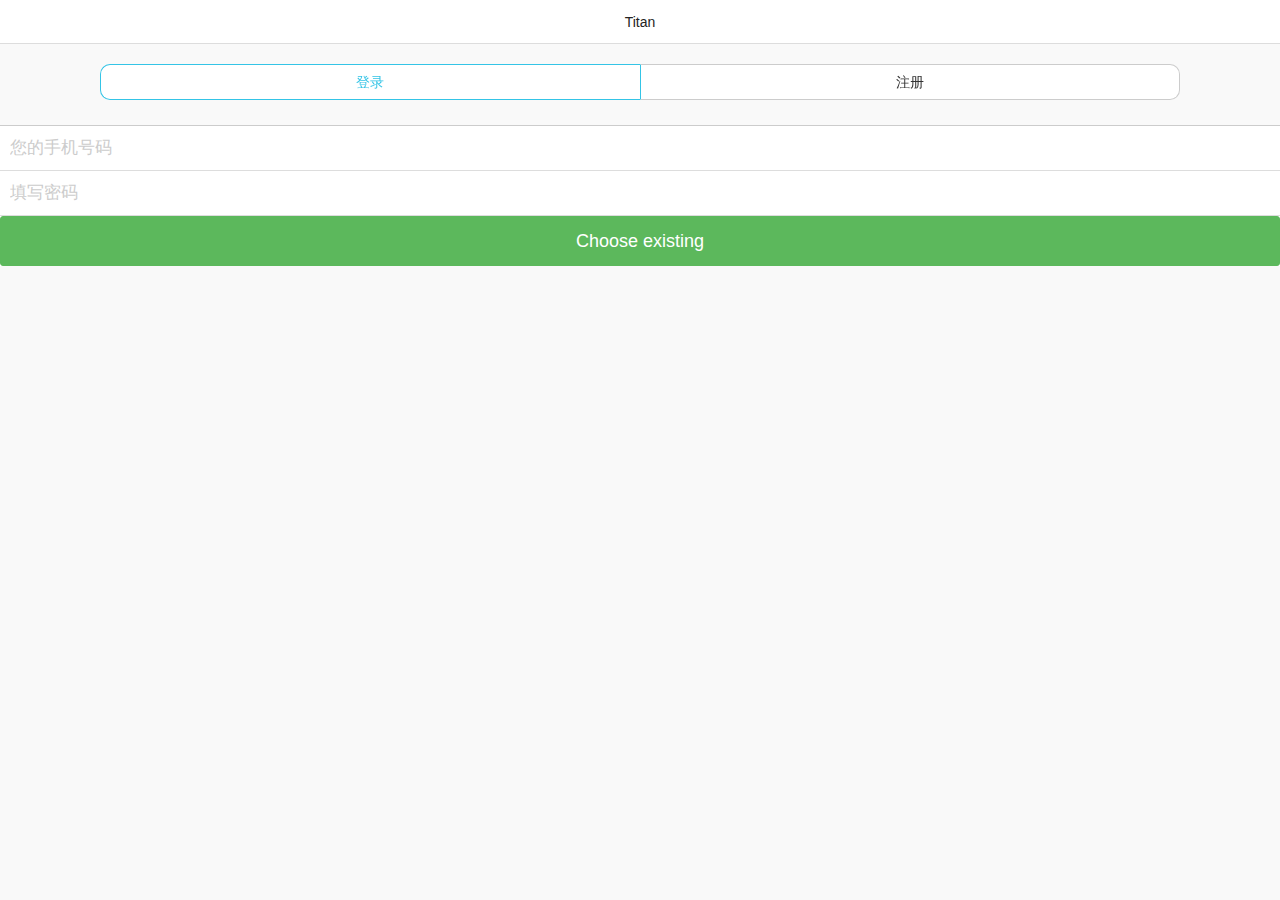
==== commit f7fdbbcc: "登陆页" ====
--- a/login.html
+++ b/login.html
@@ -11,13 +11,14 @@
     <meta name="apple-mobile-web-app-status-bar-style" content="black">
     <!-- Include the compiled Ratchet CSS -->
     <link href="css/ratchet.css" rel="stylesheet">
+    <!--
     <link rel="stylesheet" type="text/css" href="css/ratchet-theme-ios.css">
+    -->
     <link rel="stylesheet" type="text/css" href="css/animate.css">
     <link rel="stylesheet" type="text/css" href="css/customer.css">
     <!-- Include the compiled Ratchet JS -->
     <script src="js/ratchet.js"></script>
     <script type="text/javascript" src="js/touch-0.2.14.min.js"></script>
-    <script type="text/javascript" src="js/live.js"></script>
 </head>
 
 <body class="background">
@@ -26,24 +27,32 @@
         <h1 class="title">Titan</h1>
     </header>
     <!-- Wrap all non-bar HTML in the .content div (this is actually what scrolls) -->
-    <div class="content content-padding-50 background">
-        <div class="segmented-control">
-            <a class="control-item active" href="#item1mobile">
-    Thing one
-  </a>
-            <a class="control-item" href="#item2mobile">
-        Thing two
-  </a>
-            <a class="control-item" href="#item3mobile">
-                Thing three
+    <div class="content content-padding-50 background-gray">
+        <div class="login-header">
+            <div class="segmented-control">
+                <a class="control-item active" href="#itemLogin">
+                登录
             </a>
+                <a class="control-item" href="#itemRegister">
+                注册
+            </a>
+            </div>
         </div>
-        <div class="card">
-            <span id="item1mobile" class="control-content active">Item 1</span>
-            <span id="item2mobile" class="control-content">Item 2</span>
-            <span id="item3mobile" class="control-content">Item 3</span>
+        <div>
+            <form class="input-group control-content active" id="itemLogin">
+                <input type="text" placeholder="您的手机号码">
+                <input type="password" placeholder="填写密码">
+                <button class="btn btn-positive btn-block">Choose existing</button>
+            </form>
+            <form class="input-group control-content" id="itemRegister">
+                <input type="text" placeholder="输入手机号">
+                <input type="email" placeholder="输入验证码">
+                <input type="password" placeholder="输入密码">
+                <input type="password" placeholder="重复密码">
+                <button class="btn btn-positive btn-block">Choose existing</button>
+            </form>
         </div>
     </div>
 </body>
 
-</html>+</html>
--- a/css/customer.css
+++ b/css/customer.css
@@ -4,6 +4,9 @@
 .background{
 	background: #fff;
 }
+.background-gray{
+	background: #f9f9f9;
+}
 .blue{
 	background: #34c4e6;
 }
@@ -19,7 +22,10 @@
 .wraper-bg{
 	background: #f9f9f9;
 }
-
+/*表单内placeholder*/
+input::-webkit-input-placeholder{
+	color:#ccc;
+}
 /*font-size*/
 .title{
 	font-size: 14px;
@@ -168,4 +174,44 @@
 	float: left;
 	width:100%;
 	padding: 10px 0;
-}+}
+
+/*login-register*/
+
+.login-header{
+	padding:0 100px;
+	margin:20px 0 25px 0;
+}
+.login-header .segmented-control{
+	border:none;
+	background: none;
+}
+.login-header .segmented-control .control-item{
+	padding:10px 0 10px 0;
+	font-size: 14px;
+}
+.login-header .segmented-control .control-item:first-child{
+	border:1px solid #ccc;
+	border-right:none;
+	background-color: #fff;
+    border-radius: 10px 0px 0px 10px;
+}
+.login-header .segmented-control .control-item:last-child{
+	    border: 1px solid #ccc;
+    border-left: 1px solid #34c4e6;
+    background-color: #fff;
+    border-radius: 0px 10px 10px 0;
+}
+.login-header .segmented-control .control-item.active{
+	background: #fff;
+	border-color: #34c4e6;
+	color: #34c4e6;
+}
+#itemLogin,#itemRegister{
+	border-top:1px solid #cccccc;
+}
+#itemLogin input,#itemRegister input{
+	padding-left:10px;
+	padding-right:10px;
+	height:45px;
+}
